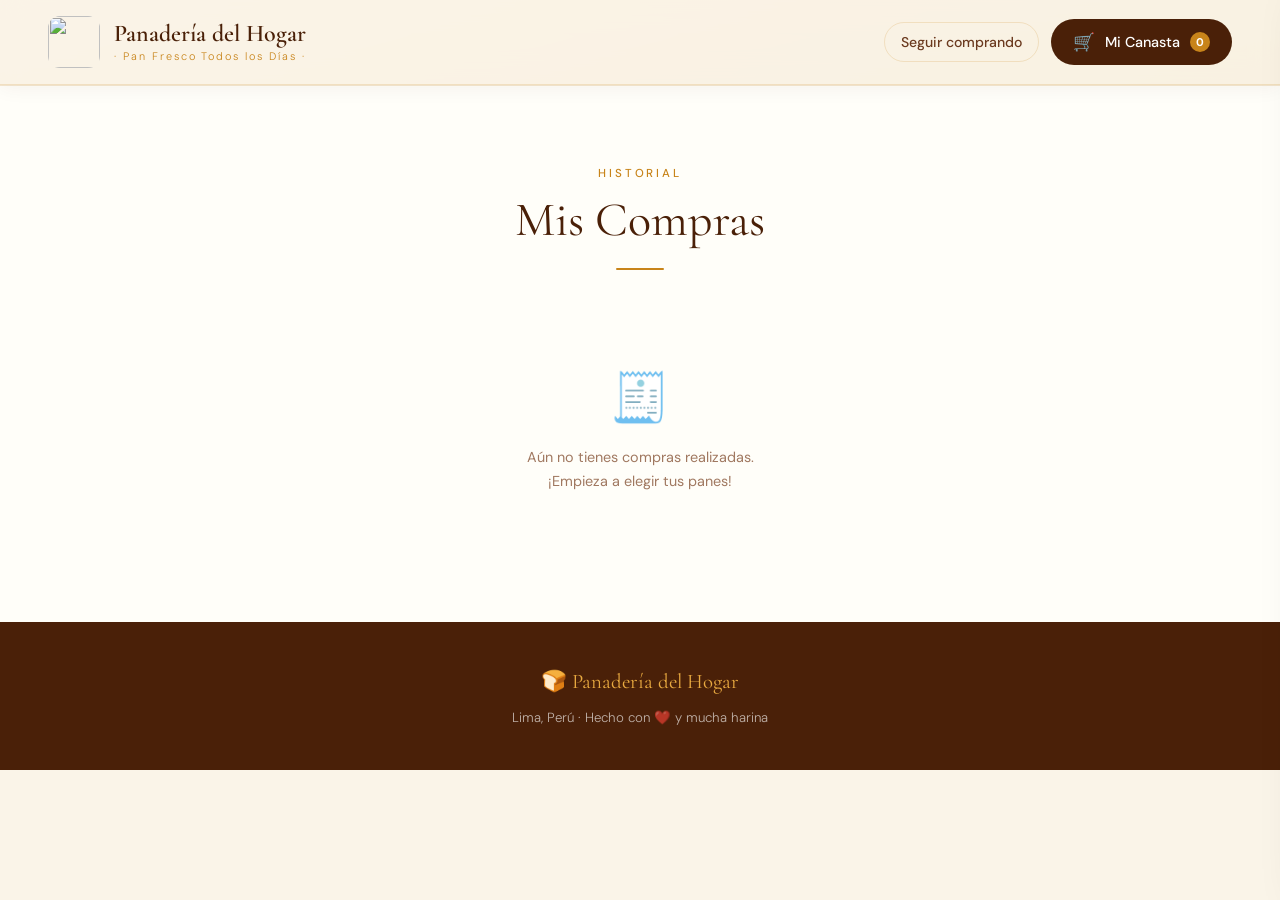
==== historial.html @ a6e8e9cf "Navbar sticky con logo, historial en página aparte y persistencia localStorage Co-authored-by: Curso" ====
<!DOCTYPE html>
<html lang="es">

<head>
  <meta charset="UTF-8" />
  <meta name="viewport" content="width=device-width, initial-scale=1.0" />
  <title>Mis compras — Panadería del Hogar</title>
  <link rel="preconnect" href="https://fonts.googleapis.com" />
  <link
    href="https://fonts.googleapis.com/css2?family=Cormorant+Garamond:ital,wght@0,300;0,400;0,600;1,300;1,400&family=DM+Sans:wght@300;400;500&display=swap"
    rel="stylesheet" />
  <link rel="stylesheet" href="estilo.css" />
</head>

<body class="page-historial">

  <header class="historial-header">
    <nav class="navbar">
      <a href="index.html" class="brand brand-link">
        <img src="img/logo.svg" alt="" class="brand-logo" width="52" height="52" />
        <div class="brand-text">
          <span class="brand-name">Panadería del Hogar</span>
          <span class="brand-sub">· Pan Fresco Todos los Días ·</span>
        </div>
      </a>
      <div class="nav-actions">
        <a href="index.html#productos" class="nav-link-historial nav-link-historial--muted">Seguir comprando</a>
        <button class="cart-trigger" id="cartTrigger" aria-label="Abrir carrito">
          <span class="cart-icon">🛒</span>
          <span class="cart-label">Mi Canasta</span>
          <span class="cart-badge" id="cartBadge">0</span>
        </button>
      </div>
    </nav>
  </header>

  <main class="historial-main">
    <section class="compras-section" id="comprasSection">
      <div class="section-header">
        <span class="section-eyebrow">Historial</span>
        <h2 class="section-title">Mis Compras</h2>
        <div class="section-rule"></div>
      </div>
      <div class="compras-empty" id="comprasEmpty">
        <span class="compras-empty-icon">🧾</span>
        <p>Aún no tienes compras realizadas.<br />¡Empieza a elegir tus panes!</p>
      </div>
      <div class="compras-list" id="comprasList"></div>
    </section>
  </main>

  <footer class="site-footer">
    <span class="footer-logo">🍞 Panadería del Hogar</span>
    <p>Lima, Perú · Hecho con ❤️ y mucha harina</p>
  </footer>

  <div class="cart-overlay" id="cartOverlay"></div>
  <aside class="cart-sidebar" id="cartSidebar">
    <div class="cart-header">
      <h3 class="cart-title">🛒 Tu Canasta</h3>
      <button class="cart-close" id="cartClose">✕</button>
    </div>

    <div class="cart-body" id="cartBody">
      <div class="cart-empty-state">
        <span>🧺</span>
        <p>Tu canasta está vacía.<br />¡Agrega panes fresquitos!</p>
      </div>
    </div>

    <div class="cart-footer" id="cartFooter" style="display:none">
      <div class="cart-subtotal">
        <span>Subtotal</span>
        <span id="cartSubtotal">S/ 0.00</span>
      </div>
      <div class="cart-total-row">
        <span>Total</span>
        <span id="cartTotal">S/ 0.00</span>
      </div>
      <button class="pay-btn" id="payBtn">
        <span class="pay-icon">💳</span> Pagar ahora
      </button>
    </div>
  </aside>

  <div class="pay-modal" id="payModal">
    <div class="pay-modal-box">
      <div class="check-ring" id="checkRing">
        <svg class="check-svg" viewBox="0 0 60 60" fill="none" xmlns="http://www.w3.org/2000/svg">
          <circle class="check-circle" cx="30" cy="30" r="27" stroke="#27ae60" stroke-width="3" />
          <polyline class="check-mark" points="17,31 26,40 44,22" stroke="#27ae60" stroke-width="3.5"
            stroke-linecap="round" stroke-linejoin="round" />
        </svg>
      </div>
      <h2 class="pay-modal-title" id="payModalTitle">¡Pago realizado!</h2>
      <p class="pay-modal-msg" id="payModalMsg">Tu pedido fue registrado con éxito.<br />¡Gracias por elegirnos! 🍞</p>
      <button class="pay-modal-close" id="payModalClose">Ver historial</button>
    </div>
  </div>

  <div class="toast" id="toast"></div>

  <script src="funciones.js"></script>
</body>

</html>
---- estilo.css ----
/* ═══════════════════════════════════════════════
   PANADERÍA DEL HOGAR — estilo.css
   Aesthetic: Warm artisan luxury · Cream & Gold
═══════════════════════════════════════════════ */

/* ── TOKENS ── */
:root {
  --cream:       #FAF4E8;
  --cream-dark:  #F0E6CC;
  --ivory:       #FFFEF9;
  --gold:        #C8841A;
  --gold-light:  #E8A940;
  --gold-dark:   #8B5A0A;
  --brown:       #4A2008;
  --brown-mid:   #7A3A18;
  --brown-light: #C4855A;
  --text:        #2A1608;
  --text-mid:    #6B3A1F;
  --text-muted:  #A07860;
  --border:      rgba(200,132,26,0.18);
  --shadow:      0 4px 24px rgba(74,32,8,0.10);
  --shadow-lg:   0 12px 48px rgba(74,32,8,0.15);
  --radius:      16px;
  --radius-sm:   10px;
  --green:       #27ae60;
}

/* ── RESET & BASE ── */
*, *::before, *::after { margin: 0; padding: 0; box-sizing: border-box; }

html { scroll-behavior: smooth; }

body {
  font-family: 'DM Sans', sans-serif;
  background: var(--cream);
  color: var(--text);
  min-height: 100vh;
  overflow-x: hidden;
}

/* ══════════════════════════════════════════
   HERO
══════════════════════════════════════════ */
.hero {
  position: relative;
  min-height: calc(100vh - 5.75rem);
  display: flex;
  flex-direction: column;
  overflow: hidden;
}

.navbar--sitio {
  background: rgba(250, 244, 232, 0.96);
}

.hero-bg {
  position: absolute;
  inset: 0;
  background:
    radial-gradient(ellipse 80% 60% at 70% 40%, rgba(232,169,64,0.22) 0%, transparent 65%),
    radial-gradient(ellipse 50% 80% at 20% 70%, rgba(200,132,26,0.12) 0%, transparent 60%),
    linear-gradient(165deg, #FAF4E8 0%, #F5E6C4 55%, #EDD9A3 100%);
  z-index: 0;
}

.hero-grain {
  position: absolute;
  inset: 0;
  background-image: url("data:image/svg+xml,%3Csvg viewBox='0 0 256 256' xmlns='http://www.w3.org/2000/svg'%3E%3Cfilter id='noise'%3E%3CfeTurbulence type='fractalNoise' baseFrequency='0.9' numOctaves='4' stitchTiles='stitch'/%3E%3C/filter%3E%3Crect width='100%25' height='100%25' filter='url(%23noise)' opacity='0.04'/%3E%3C/svg%3E");
  background-size: 200px;
  z-index: 1;
  pointer-events: none;
}

/* ── NAVBAR ── */
.navbar {
  position: sticky;
  top: 0;
  z-index: 100;
  display: flex;
  align-items: center;
  justify-content: space-between;
  gap: 1rem;
  padding: 1rem 3rem;
  background: rgba(250, 244, 232, 0.92);
  backdrop-filter: blur(14px);
  -webkit-backdrop-filter: blur(14px);
  border-bottom: 1px solid var(--border);
  box-shadow: 0 2px 20px rgba(74, 32, 8, 0.06);
}

.brand {
  display: flex;
  align-items: center;
  gap: 14px;
}

.brand-link {
  text-decoration: none;
  color: inherit;
  min-width: 0;
}

.brand-logo {
  width: 52px;
  height: 52px;
  object-fit: contain;
  flex-shrink: 0;
  border-radius: 12px;
}

.nav-actions {
  display: flex;
  align-items: center;
  gap: 12px;
  flex-shrink: 0;
}

.nav-link-historial {
  font-family: 'DM Sans', sans-serif;
  font-size: 0.88rem;
  font-weight: 500;
  color: var(--brown-mid);
  text-decoration: none;
  padding: 10px 16px;
  border-radius: 30px;
  border: 1px solid var(--border);
  transition: border-color 0.2s, color 0.2s, background 0.2s;
}

.nav-link-historial:hover {
  border-color: var(--gold);
  color: var(--gold-dark);
  background: rgba(232, 169, 64, 0.08);
}

.nav-link-historial--muted {
  color: var(--text-mid);
}

.page-historial .historial-header {
  background: linear-gradient(165deg, #FAF4E8 0%, #F5E6C4 50%, #EDD9A3 100%);
}

.page-historial .historial-main {
  background: var(--ivory);
  min-height: 50vh;
}

.brand-text {
  display: flex;
  flex-direction: column;
}

.brand-name {
  font-family: 'Cormorant Garamond', serif;
  font-size: 1.5rem;
  font-weight: 600;
  color: var(--brown);
  line-height: 1.1;
}

.brand-sub {
  font-size: 0.68rem;
  letter-spacing: 0.18em;
  color: var(--gold);
  font-weight: 300;
  margin-top: 2px;
}

/* ── CART TRIGGER ── */
.cart-trigger {
  display: flex;
  align-items: center;
  gap: 10px;
  background: var(--brown);
  color: #fff;
  border: none;
  padding: 12px 22px;
  border-radius: 40px;
  cursor: pointer;
  font-family: 'DM Sans', sans-serif;
  font-size: 0.9rem;
  font-weight: 500;
  transition: background 0.2s, transform 0.15s;
  position: relative;
}

.cart-trigger:hover { background: var(--gold-dark); transform: translateY(-1px); }
.cart-icon { font-size: 1.1rem; }

.cart-badge {
  background: var(--gold);
  color: #fff;
  border-radius: 50%;
  width: 20px;
  height: 20px;
  font-size: 0.7rem;
  font-weight: 700;
  display: flex;
  align-items: center;
  justify-content: center;
  transition: transform 0.2s;
}

.cart-badge.pop { transform: scale(1.4); }

/* ── HERO CONTENT ── */
.hero-content {
  position: relative;
  z-index: 5;
  flex: 1;
  display: flex;
  flex-direction: column;
  justify-content: center;
  padding: 0 3rem 4rem;
  max-width: 680px;
}

.hero-eyebrow {
  font-size: 0.75rem;
  letter-spacing: 0.28em;
  text-transform: uppercase;
  color: var(--gold);
  font-weight: 500;
  margin-bottom: 1.2rem;
}

.hero-title {
  font-family: 'Cormorant Garamond', serif;
  font-size: clamp(3.5rem, 8vw, 7rem);
  line-height: 0.95;
  color: var(--brown);
  font-weight: 300;
  margin-bottom: 1.5rem;
}

.hero-title em {
  font-style: italic;
  color: var(--gold-dark);
}

.hero-desc {
  font-size: 1rem;
  color: var(--text-mid);
  line-height: 1.75;
  max-width: 420px;
  font-weight: 300;
  margin-bottom: 2.5rem;
}

.hero-cta {
  display: inline-block;
  background: var(--gold);
  color: #fff;
  padding: 14px 36px;
  border-radius: 40px;
  text-decoration: none;
  font-size: 0.9rem;
  font-weight: 500;
  letter-spacing: 0.05em;
  transition: background 0.2s, transform 0.15s, box-shadow 0.2s;
  align-self: flex-start;
  box-shadow: 0 4px 20px rgba(200,132,26,0.3);
}

.hero-cta:hover {
  background: var(--gold-dark);
  transform: translateY(-2px);
  box-shadow: 0 8px 28px rgba(200,132,26,0.4);
}

.hero-scroll {
  position: absolute;
  bottom: 2rem;
  left: 50%;
  transform: translateX(-50%);
  z-index: 5;
  font-size: 1.3rem;
  color: var(--gold);
  animation: bounce 2s infinite;
}

@keyframes bounce {
  0%, 100% { transform: translateX(-50%) translateY(0); }
  50% { transform: translateX(-50%) translateY(8px); }
}

/* ══════════════════════════════════════════
   FEATURES STRIP
══════════════════════════════════════════ */
.features {
  display: flex;
  justify-content: center;
  gap: 0;
  background: var(--brown);
  padding: 2rem 3rem;
}

.feature-item {
  display: flex;
  align-items: center;
  gap: 14px;
  padding: 0 2.5rem;
  border-right: 1px solid rgba(255,255,255,0.12);
  color: rgba(255,255,255,0.82);
  font-size: 0.82rem;
  line-height: 1.5;
  font-weight: 300;
}

.feature-item:last-child { border-right: none; }
.feature-ico { font-size: 1.6rem; flex-shrink: 0; }

/* ══════════════════════════════════════════
   SECTION COMMONS
══════════════════════════════════════════ */
.productos-section,
.compras-section {
  max-width: 1200px;
  margin: 0 auto;
  padding: 5rem 2.5rem;
}

.section-header {
  text-align: center;
  margin-bottom: 3rem;
}

.section-eyebrow {
  font-size: 0.72rem;
  letter-spacing: 0.25em;
  text-transform: uppercase;
  color: var(--gold);
  font-weight: 500;
  display: block;
  margin-bottom: 0.6rem;
}

.section-title {
  font-family: 'Cormorant Garamond', serif;
  font-size: clamp(2rem, 4vw, 3rem);
  color: var(--brown);
  font-weight: 400;
}

.section-rule {
  width: 48px;
  height: 2px;
  background: var(--gold);
  margin: 1.2rem auto 0;
  border-radius: 2px;
}

/* ══════════════════════════════════════════
   FILTROS
══════════════════════════════════════════ */
.filtros {
  display: flex;
  flex-wrap: wrap;
  gap: 8px;
  justify-content: center;
  margin-bottom: 2.5rem;
}

.filtro {
  background: none;
  border: 1px solid var(--border);
  padding: 8px 20px;
  border-radius: 30px;
  cursor: pointer;
  font-family: 'DM Sans', sans-serif;
  font-size: 0.82rem;
  color: var(--text-mid);
  transition: all 0.2s;
  font-weight: 400;
}

.filtro:hover { border-color: var(--gold); color: var(--gold); }

.filtro.active {
  background: var(--gold);
  border-color: var(--gold);
  color: #fff;
  font-weight: 500;
}

/* ══════════════════════════════════════════
   PRODUCT GRID & CARDS
══════════════════════════════════════════ */
.products-grid {
  display: grid;
  grid-template-columns: repeat(auto-fill, minmax(250px, 1fr));
  gap: 1.4rem;
}

.product-card {
  background: var(--ivory);
  border: 1px solid var(--border);
  border-radius: var(--radius);
  overflow: hidden;
  display: flex;
  flex-direction: column;
  transition: transform 0.25s, box-shadow 0.25s;
  animation: fadeUp 0.4s ease both;
}

@keyframes fadeUp {
  from { opacity: 0; transform: translateY(20px); }
  to   { opacity: 1; transform: translateY(0); }
}

.product-card:hover {
  transform: translateY(-5px);
  box-shadow: var(--shadow-lg);
}

.product-thumb {
  height: 160px;
  display: flex;
  align-items: center;
  justify-content: center;
  font-size: 4.5rem;
  background: linear-gradient(135deg, var(--cream-dark) 0%, #EDD9A3 100%);
  position: relative;
  overflow: hidden;
}

.product-thumb::after {
  content: '';
  position: absolute;
  inset: 0;
  background: radial-gradient(circle at 60% 40%, rgba(255,255,255,0.3), transparent 70%);
}

.product-body {
  padding: 1.1rem 1.2rem 1.3rem;
  display: flex;
  flex-direction: column;
  flex: 1;
}

.product-cat {
  font-size: 0.65rem;
  letter-spacing: 0.18em;
  text-transform: uppercase;
  color: var(--gold);
  font-weight: 500;
  margin-bottom: 4px;
}

.product-name {
  font-family: 'Cormorant Garamond', serif;
  font-size: 1.2rem;
  color: var(--brown);
  font-weight: 600;
  margin-bottom: 0.3rem;
}

.product-desc {
  font-size: 0.78rem;
  color: var(--text-muted);
  line-height: 1.55;
  flex: 1;
  margin-bottom: 1rem;
  font-weight: 300;
}

.product-row {
  display: flex;
  align-items: center;
  justify-content: space-between;
}

.product-price {
  font-family: 'Cormorant Garamond', serif;
  font-size: 1.4rem;
  color: var(--gold-dark);
  font-weight: 600;
}

/* ── QTY CONTROL inline on card ── */
.qty-inline {
  display: flex;
  align-items: center;
  gap: 8px;
}

.qty-btn {
  width: 28px;
  height: 28px;
  border-radius: 50%;
  border: 1px solid var(--border);
  background: var(--cream);
  cursor: pointer;
  font-size: 1rem;
  color: var(--brown);
  display: flex;
  align-items: center;
  justify-content: center;
  transition: background 0.15s, border-color 0.15s;
  line-height: 1;
}

.qty-btn:hover { background: var(--gold); border-color: var(--gold); color: #fff; }

.qty-num {
  font-weight: 700;
  font-size: 0.9rem;
  min-width: 20px;
  text-align: center;
  color: var(--text);
}

.add-to-cart-btn {
  background: var(--gold);
  color: #fff;
  border: none;
  padding: 9px 18px;
  border-radius: 30px;
  cursor: pointer;
  font-family: 'DM Sans', sans-serif;
  font-size: 0.82rem;
  font-weight: 500;
  transition: background 0.18s, transform 0.12s;
}

.add-to-cart-btn:hover { background: var(--brown); }
.add-to-cart-btn:active { transform: scale(0.95); }

/* ══════════════════════════════════════════
   CARRITO SIDEBAR
══════════════════════════════════════════ */
.cart-overlay {
  display: none;
  position: fixed;
  inset: 0;
  background: rgba(42,22,8,0.45);
  z-index: 300;
  backdrop-filter: blur(3px);
}

.cart-overlay.open { display: block; }

.cart-sidebar {
  position: fixed;
  top: 0;
  right: -460px;
  width: 420px;
  max-width: 100vw;
  height: 100%;
  background: var(--ivory);
  z-index: 301;
  display: flex;
  flex-direction: column;
  transition: right 0.32s cubic-bezier(0.4,0,0.2,1);
  box-shadow: -8px 0 48px rgba(42,22,8,0.18);
}

.cart-sidebar.open { right: 0; }

.cart-header {
  display: flex;
  align-items: center;
  justify-content: space-between;
  padding: 1.4rem 1.6rem;
  border-bottom: 1px solid var(--border);
}

.cart-title {
  font-family: 'Cormorant Garamond', serif;
  font-size: 1.5rem;
  color: var(--brown);
  font-weight: 400;
}

.cart-close {
  background: none;
  border: none;
  font-size: 1.3rem;
  cursor: pointer;
  color: var(--text-muted);
  padding: 6px 10px;
  border-radius: 8px;
  transition: background 0.15s;
}

.cart-close:hover { background: var(--cream); color: var(--brown); }

.cart-body {
  flex: 1;
  overflow-y: auto;
  padding: 1rem 1.6rem;
}

/* Scrollbar */
.cart-body::-webkit-scrollbar { width: 4px; }
.cart-body::-webkit-scrollbar-track { background: transparent; }
.cart-body::-webkit-scrollbar-thumb { background: var(--border); border-radius: 4px; }

.cart-empty-state {
  display: flex;
  flex-direction: column;
  align-items: center;
  justify-content: center;
  height: 100%;
  min-height: 200px;
  gap: 1rem;
  text-align: center;
  color: var(--text-muted);
  font-size: 0.9rem;
  line-height: 1.6;
}

.cart-empty-state span { font-size: 3rem; }

/* ── CART ITEM ── */
.cart-item {
  display: flex;
  align-items: center;
  gap: 12px;
  padding: 1rem 0;
  border-bottom: 1px solid var(--border);
  animation: slideIn 0.2s ease;
}

@keyframes slideIn {
  from { opacity: 0; transform: translateX(10px); }
  to   { opacity: 1; transform: translateX(0); }
}

.cart-item-emoji { font-size: 2rem; width: 44px; text-align: center; flex-shrink: 0; }

.cart-item-info { flex: 1; min-width: 0; }

.cart-item-name {
  font-family: 'Cormorant Garamond', serif;
  font-size: 1rem;
  color: var(--brown);
  white-space: nowrap;
  overflow: hidden;
  text-overflow: ellipsis;
  font-weight: 600;
}

.cart-item-price { font-size: 0.8rem; color: var(--text-muted); margin-top: 2px; }

.cart-item-controls {
  display: flex;
  align-items: center;
  gap: 7px;
  flex-shrink: 0;
}

.cart-qty-btn {
  width: 24px;
  height: 24px;
  border-radius: 50%;
  border: 1px solid var(--border);
  background: var(--cream);
  cursor: pointer;
  font-size: 1rem;
  color: var(--brown);
  display: flex;
  align-items: center;
  justify-content: center;
  transition: background 0.15s;
  line-height: 1;
}

.cart-qty-btn:hover { background: var(--gold-light); border-color: var(--gold-light); color: #fff; }

.cart-qty-num {
  font-weight: 700;
  font-size: 0.85rem;
  min-width: 18px;
  text-align: center;
}

.cart-item-total {
  font-family: 'Cormorant Garamond', serif;
  font-size: 1rem;
  color: var(--gold-dark);
  font-weight: 600;
  min-width: 52px;
  text-align: right;
}

/* ── CART FOOTER ── */
.cart-footer {
  padding: 1.4rem 1.6rem;
  border-top: 1px solid var(--border);
  background: var(--ivory);
}

.cart-subtotal {
  display: flex;
  justify-content: space-between;
  font-size: 0.83rem;
  color: var(--text-muted);
  margin-bottom: 6px;
}

.cart-total-row {
  display: flex;
  justify-content: space-between;
  font-family: 'Cormorant Garamond', serif;
  font-size: 1.35rem;
  color: var(--brown);
  font-weight: 600;
  margin-bottom: 1.2rem;
}

/* ── PAY BUTTON ── */
.pay-btn {
  width: 100%;
  background: var(--brown);
  color: #fff;
  border: none;
  padding: 16px;
  border-radius: 40px;
  cursor: pointer;
  font-family: 'DM Sans', sans-serif;
  font-size: 1rem;
  font-weight: 500;
  letter-spacing: 0.04em;
  display: flex;
  align-items: center;
  justify-content: center;
  gap: 10px;
  transition: background 0.2s, transform 0.15s, box-shadow 0.2s;
  box-shadow: 0 4px 20px rgba(74,32,8,0.25);
}

.pay-btn:hover {
  background: var(--gold-dark);
  transform: translateY(-1px);
  box-shadow: 0 8px 28px rgba(74,32,8,0.3);
}

.pay-btn:active { transform: scale(0.97); }
.pay-icon { font-size: 1.1rem; }

/* ══════════════════════════════════════════
   MODAL DE PAGO
══════════════════════════════════════════ */
.pay-modal {
  display: none;
  position: fixed;
  inset: 0;
  background: rgba(42,22,8,0.55);
  z-index: 500;
  align-items: center;
  justify-content: center;
  backdrop-filter: blur(6px);
}

.pay-modal.open { display: flex; }

.pay-modal-box {
  background: var(--ivory);
  border-radius: 24px;
  padding: 3rem 2.5rem;
  width: 380px;
  max-width: 92vw;
  text-align: center;
  animation: modalPop 0.35s cubic-bezier(0.34,1.56,0.64,1);
  box-shadow: 0 24px 80px rgba(42,22,8,0.28);
}

@keyframes modalPop {
  from { opacity: 0; transform: scale(0.75); }
  to   { opacity: 1; transform: scale(1); }
}

/* ── CHECK ANIMATION ── */
.check-ring {
  width: 88px;
  height: 88px;
  margin: 0 auto 1.5rem;
}

.check-svg { width: 100%; height: 100%; overflow: visible; }

.check-circle {
  stroke-dasharray: 170;
  stroke-dashoffset: 170;
  animation: drawCircle 0.5s ease 0.1s forwards;
  transform-origin: center;
}

.check-mark {
  stroke-dasharray: 50;
  stroke-dashoffset: 50;
  animation: drawCheck 0.4s ease 0.55s forwards;
}

@keyframes drawCircle {
  to { stroke-dashoffset: 0; }
}

@keyframes drawCheck {
  to { stroke-dashoffset: 0; }
}

.pay-modal-title {
  font-family: 'Cormorant Garamond', serif;
  font-size: 2rem;
  color: var(--brown);
  font-weight: 400;
  margin-bottom: 0.7rem;
  animation: fadeInUp 0.4s ease 0.8s both;
}

.pay-modal-msg {
  font-size: 0.9rem;
  color: var(--text-muted);
  line-height: 1.7;
  margin-bottom: 2rem;
  animation: fadeInUp 0.4s ease 0.95s both;
}

@keyframes fadeInUp {
  from { opacity: 0; transform: translateY(12px); }
  to   { opacity: 1; transform: translateY(0); }
}

.pay-modal-close {
  background: var(--gold);
  color: #fff;
  border: none;
  padding: 12px 32px;
  border-radius: 30px;
  cursor: pointer;
  font-family: 'DM Sans', sans-serif;
  font-size: 0.9rem;
  font-weight: 500;
  transition: background 0.2s;
  animation: fadeInUp 0.4s ease 1.1s both;
}

.pay-modal-close:hover { background: var(--gold-dark); }

/* ══════════════════════════════════════════
   COMPRAS HISTORIAL
══════════════════════════════════════════ */
.compras-section {
  border-top: 1px solid var(--border);
  background: var(--ivory);
  max-width: 100%;
  padding: 5rem 0;
}

.compras-section > * {
  max-width: 1200px;
  margin-left: auto;
  margin-right: auto;
  padding-left: 2.5rem;
  padding-right: 2.5rem;
}

.compras-section .section-header { padding-left: 0; padding-right: 0; }

.compras-empty {
  text-align: center;
  padding: 3rem 1rem;
  color: var(--text-muted);
}

.compras-empty-icon { font-size: 3rem; display: block; margin-bottom: 1rem; }
.compras-empty p { font-size: 0.9rem; line-height: 1.7; }

.compras-list {
  display: flex;
  flex-direction: column;
  gap: 1.2rem;
}

.compra-card {
  background: var(--cream);
  border: 1px solid var(--border);
  border-radius: var(--radius);
  padding: 1.3rem 1.6rem;
  display: flex;
  align-items: flex-start;
  justify-content: space-between;
  gap: 1rem;
  animation: fadeUp 0.35s ease both;
}

.compra-left { flex: 1; min-width: 0; }

.compra-fecha {
  font-size: 0.7rem;
  letter-spacing: 0.12em;
  text-transform: uppercase;
  color: var(--text-muted);
  margin-bottom: 6px;
}

.compra-items {
  font-size: 0.88rem;
  color: var(--text-mid);
  line-height: 1.6;
}

.compra-total {
  text-align: right;
  flex-shrink: 0;
}

.compra-total-label {
  font-size: 0.7rem;
  text-transform: uppercase;
  letter-spacing: 0.1em;
  color: var(--text-muted);
  display: block;
}

.compra-total-val {
  font-family: 'Cormorant Garamond', serif;
  font-size: 1.5rem;
  color: var(--gold-dark);
  font-weight: 600;
  display: block;
}

.compra-badge {
  display: inline-block;
  margin-top: 8px;
  background: #D4EDDA;
  color: #155724;
  font-size: 0.68rem;
  font-weight: 700;
  letter-spacing: 0.08em;
  text-transform: uppercase;
  padding: 3px 10px;
  border-radius: 20px;
}

/* ══════════════════════════════════════════
   TOAST
══════════════════════════════════════════ */
.toast {
  position: fixed;
  bottom: 2rem;
  left: 50%;
  transform: translateX(-50%) translateY(80px);
  background: var(--brown);
  color: #fff;
  padding: 12px 24px;
  border-radius: 30px;
  font-size: 0.88rem;
  z-index: 600;
  transition: transform 0.28s cubic-bezier(0.4,0,0.2,1);
  white-space: nowrap;
  pointer-events: none;
}

.toast.show { transform: translateX(-50%) translateY(0); }

/* ══════════════════════════════════════════
   FOOTER
══════════════════════════════════════════ */
.site-footer {
  background: var(--brown);
  color: rgba(255,255,255,0.65);
  text-align: center;
  padding: 2.5rem 2rem;
  font-size: 0.83rem;
  line-height: 1.9;
  font-weight: 300;
}

.footer-logo {
  display: block;
  font-family: 'Cormorant Garamond', serif;
  font-size: 1.3rem;
  color: var(--gold-light);
  font-weight: 400;
  margin-bottom: 4px;
}

/* ══════════════════════════════════════════
   RESPONSIVE
══════════════════════════════════════════ */
@media (max-width: 768px) {
  .navbar { padding: 0.85rem 1.25rem; }
  .nav-link-historial {
    font-size: 0.78rem;
    padding: 8px 12px;
  }
  .cart-label { display: none; }
  .hero-content { padding: 0 1.5rem 4rem; }
  .features { flex-wrap: wrap; padding: 1.5rem; gap: 0.5rem; }
  .feature-item { border-right: none; border-bottom: 1px solid rgba(255,255,255,0.1); padding: 0.8rem 1rem; width: 50%; }
  .feature-item:nth-child(odd) { border-right: 1px solid rgba(255,255,255,0.1); }
  .productos-section, .compras-section { padding: 3rem 1.2rem; }
  .cart-sidebar { width: 100%; right: -100vw; }
}

@media (max-width: 480px) {
  .brand-name { font-size: 1.1rem; }
  .hero-title { font-size: 3.2rem; }
  .products-grid { grid-template-columns: 1fr; }
  .feature-item { width: 100%; border-right: none; }
}
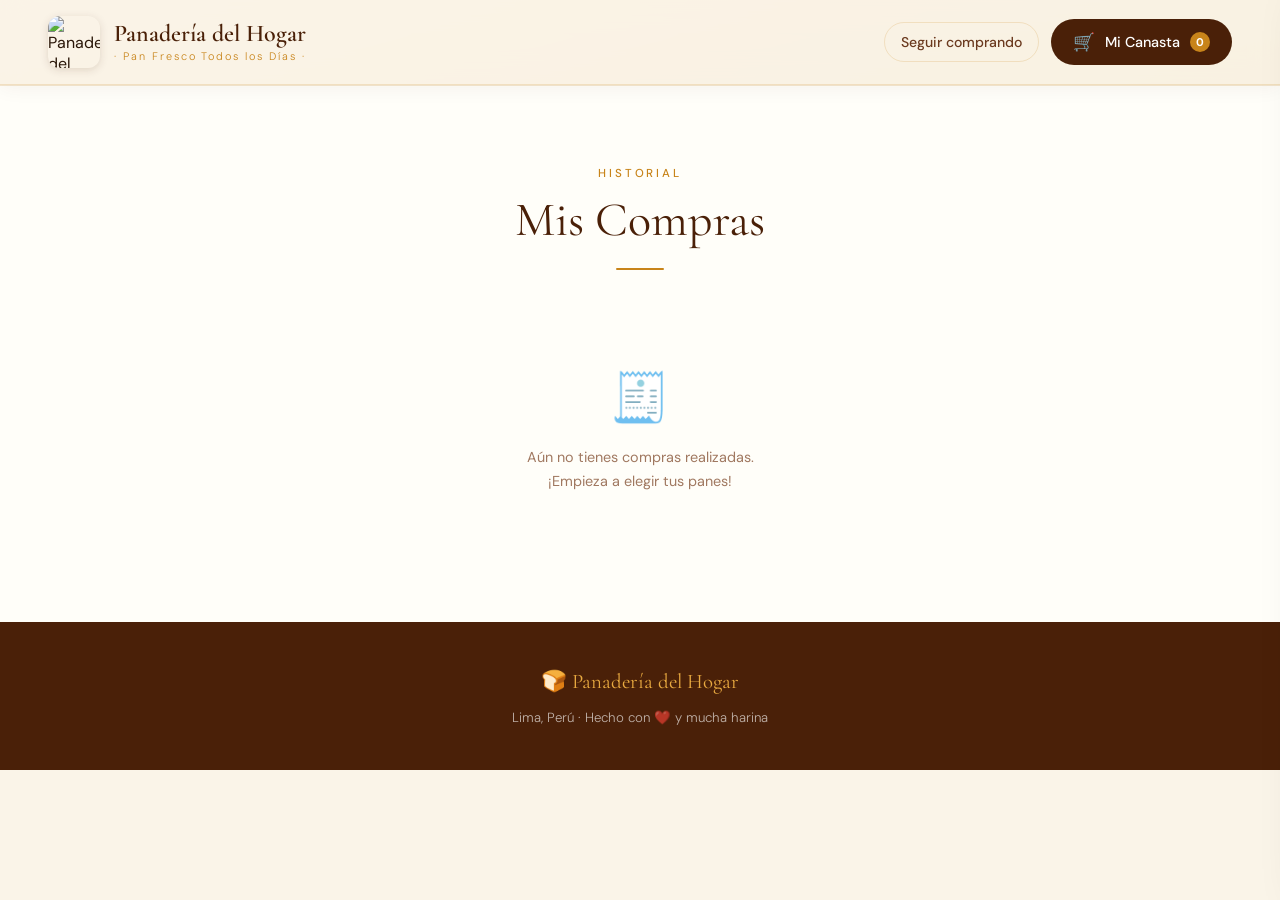
==== commit 80e8faf2: "mejoras en el logo" ====
--- a/historial.html
+++ b/historial.html
@@ -17,7 +17,7 @@
   <header class="historial-header">
     <nav class="navbar">
       <a href="index.html" class="brand brand-link">
-        <img src="img/logo.svg" alt="" class="brand-logo" width="52" height="52" />
+        <img src="./img/logo.svg" alt="Panadería del Hogar" class="brand-logo" width="52" height="52" decoding="async" />
         <div class="brand-text">
           <span class="brand-name">Panadería del Hogar</span>
           <span class="brand-sub">· Pan Fresco Todos los Días ·</span>
--- a/estilo.css
+++ b/estilo.css
@@ -107,6 +107,9 @@
   object-fit: contain;
   flex-shrink: 0;
   border-radius: 12px;
+  display: block;
+  /* Ayuda si el fondo del PNG/SVG es muy parecido al de la barra */
+  box-shadow: 0 2px 8px rgba(74, 32, 8, 0.15);
 }
 
 .nav-actions {
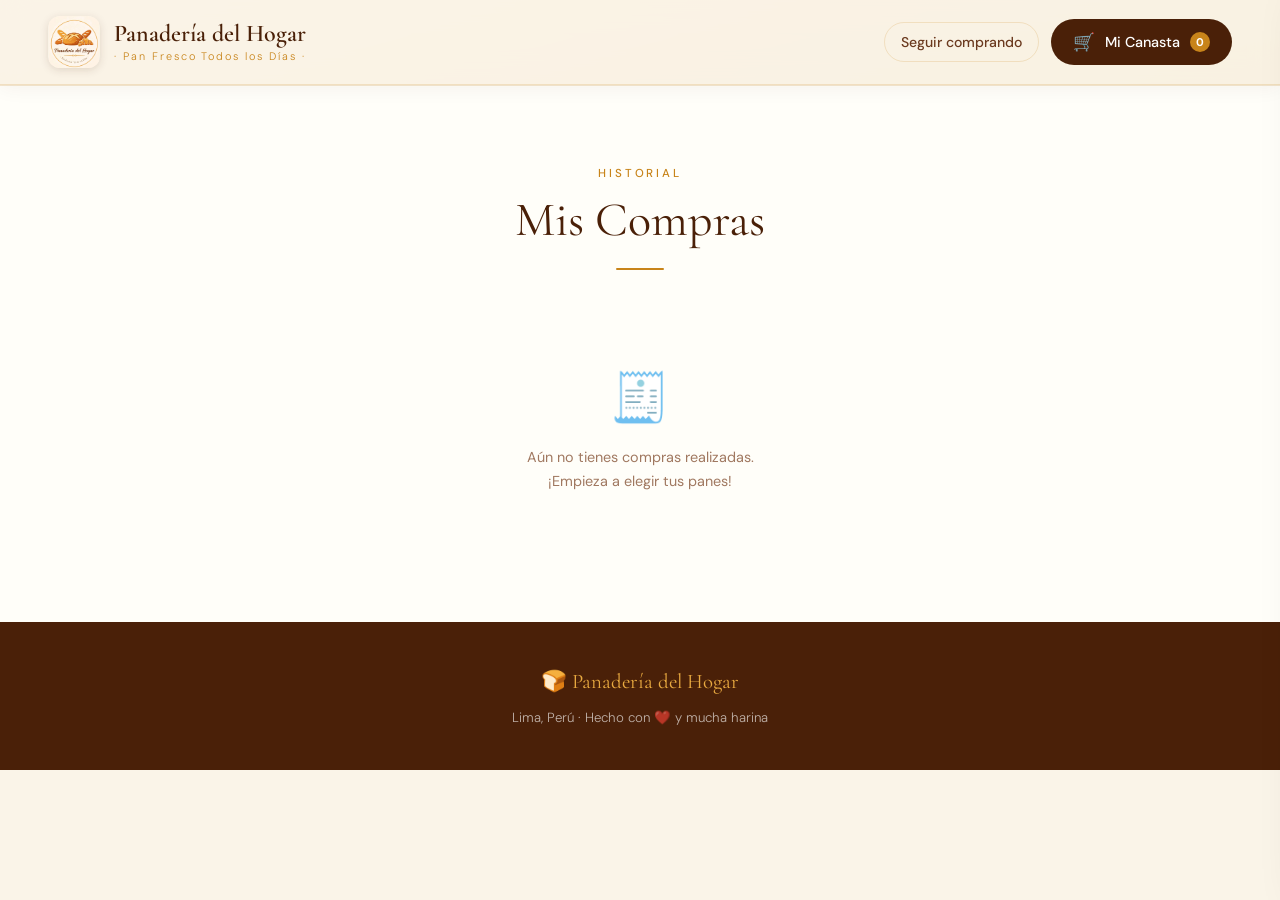
==== commit cf49797d: "Logo logoPan.png en repo, hero compacto y menos scroll hasta productos Co-authored-by: Cursor <curso" ====
--- a/historial.html
+++ b/historial.html
@@ -17,7 +17,7 @@
   <header class="historial-header">
     <nav class="navbar">
       <a href="index.html" class="brand brand-link">
-        <img src="./img/logo.svg" alt="Panadería del Hogar" class="brand-logo" width="52" height="52" decoding="async" />
+        <img src="img/logoPan.png" alt="Panadería del Hogar" class="brand-logo" width="52" height="52" decoding="async" />
         <div class="brand-text">
           <span class="brand-name">Panadería del Hogar</span>
           <span class="brand-sub">· Pan Fresco Todos los Días ·</span>
--- a/estilo.css
+++ b/estilo.css
@@ -43,7 +43,7 @@
 ══════════════════════════════════════════ */
 .hero {
   position: relative;
-  min-height: calc(100vh - 5.75rem);
+  min-height: 0;
   display: flex;
   flex-direction: column;
   overflow: hidden;
@@ -212,11 +212,11 @@
 .hero-content {
   position: relative;
   z-index: 5;
-  flex: 1;
+  flex: none;
   display: flex;
   flex-direction: column;
-  justify-content: center;
-  padding: 0 3rem 4rem;
+  justify-content: flex-start;
+  padding: 1.75rem 3rem 2rem;
   max-width: 680px;
 }
 
@@ -226,16 +226,16 @@
   text-transform: uppercase;
   color: var(--gold);
   font-weight: 500;
-  margin-bottom: 1.2rem;
+  margin-bottom: 0.65rem;
 }
 
 .hero-title {
   font-family: 'Cormorant Garamond', serif;
-  font-size: clamp(3.5rem, 8vw, 7rem);
-  line-height: 0.95;
+  font-size: clamp(2.15rem, 5.5vw, 3.6rem);
+  line-height: 1.02;
   color: var(--brown);
   font-weight: 300;
-  margin-bottom: 1.5rem;
+  margin-bottom: 0.85rem;
 }
 
 .hero-title em {
@@ -244,12 +244,12 @@
 }
 
 .hero-desc {
-  font-size: 1rem;
+  font-size: 0.95rem;
   color: var(--text-mid);
-  line-height: 1.75;
+  line-height: 1.65;
   max-width: 420px;
   font-weight: 300;
-  margin-bottom: 2.5rem;
+  margin-bottom: 1.25rem;
 }
 
 .hero-cta {
@@ -273,22 +273,6 @@
   box-shadow: 0 8px 28px rgba(200,132,26,0.4);
 }
 
-.hero-scroll {
-  position: absolute;
-  bottom: 2rem;
-  left: 50%;
-  transform: translateX(-50%);
-  z-index: 5;
-  font-size: 1.3rem;
-  color: var(--gold);
-  animation: bounce 2s infinite;
-}
-
-@keyframes bounce {
-  0%, 100% { transform: translateX(-50%) translateY(0); }
-  50% { transform: translateX(-50%) translateY(8px); }
-}
-
 /* ══════════════════════════════════════════
    FEATURES STRIP
 ══════════════════════════════════════════ */
@@ -297,7 +281,7 @@
   justify-content: center;
   gap: 0;
   background: var(--brown);
-  padding: 2rem 3rem;
+  padding: 1rem 2rem;
 }
 
 .feature-item {
@@ -323,6 +307,12 @@
   max-width: 1200px;
   margin: 0 auto;
   padding: 5rem 2.5rem;
+}
+
+/* Hero compacto: productos más arriba en la primera pantalla */
+.productos-section {
+  padding-top: 2.5rem;
+  padding-bottom: 4rem;
 }
 
 .section-header {
@@ -994,17 +984,18 @@
     padding: 8px 12px;
   }
   .cart-label { display: none; }
-  .hero-content { padding: 0 1.5rem 4rem; }
-  .features { flex-wrap: wrap; padding: 1.5rem; gap: 0.5rem; }
+  .hero-content { padding: 1.25rem 1.5rem 1.5rem; }
+  .features { flex-wrap: wrap; padding: 1rem 1rem; gap: 0.5rem; }
   .feature-item { border-right: none; border-bottom: 1px solid rgba(255,255,255,0.1); padding: 0.8rem 1rem; width: 50%; }
   .feature-item:nth-child(odd) { border-right: 1px solid rgba(255,255,255,0.1); }
-  .productos-section, .compras-section { padding: 3rem 1.2rem; }
+  .productos-section { padding: 1.5rem 1.2rem 2.5rem; }
+  .compras-section { padding: 3rem 1.2rem; }
   .cart-sidebar { width: 100%; right: -100vw; }
 }
 
 @media (max-width: 480px) {
   .brand-name { font-size: 1.1rem; }
-  .hero-title { font-size: 3.2rem; }
+  .hero-title { font-size: 2.25rem; }
   .products-grid { grid-template-columns: 1fr; }
   .feature-item { width: 100%; border-right: none; }
 }
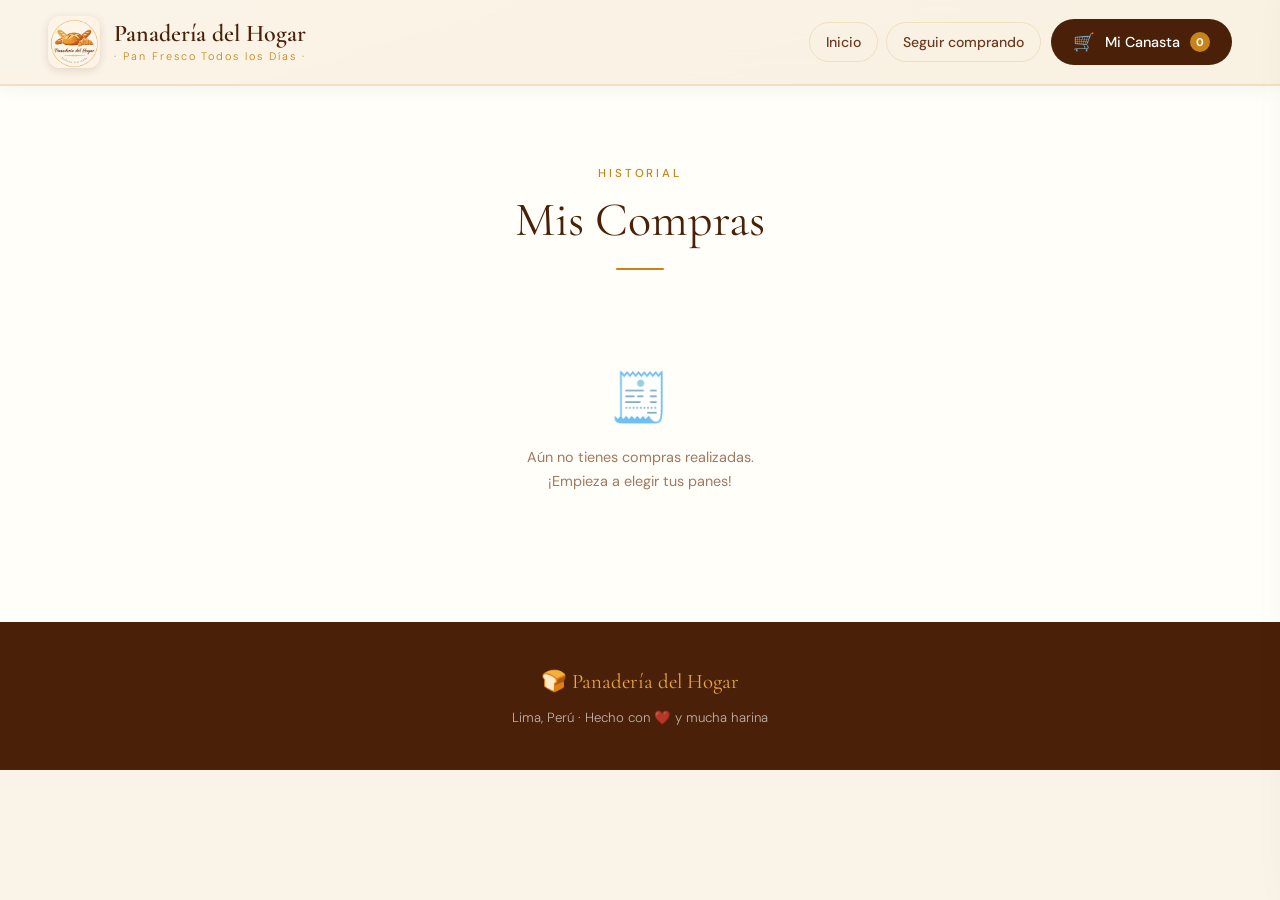
==== commit 50741d73: "mejoras con el responsive" ====
--- a/historial.html
+++ b/historial.html
@@ -15,7 +15,7 @@
 <body class="page-historial">
 
   <header class="historial-header">
-    <nav class="navbar">
+    <nav class="navbar" aria-label="Principal">
       <a href="index.html" class="brand brand-link">
         <img src="img/logoPan.png" alt="Panadería del Hogar" class="brand-logo" width="52" height="52" decoding="async" />
         <div class="brand-text">
@@ -23,15 +23,33 @@
           <span class="brand-sub">· Pan Fresco Todos los Días ·</span>
         </div>
       </a>
-      <div class="nav-actions">
-        <a href="index.html#productos" class="nav-link-historial nav-link-historial--muted">Seguir comprando</a>
-        <button class="cart-trigger" id="cartTrigger" aria-label="Abrir carrito">
+      <div class="navbar-end">
+        <div class="nav-desktop-links">
+          <a href="index.html" class="nav-link-historial nav-link-historial--muted">Inicio</a>
+          <a href="index.html#productos" class="nav-link-historial nav-link-historial--muted">Seguir comprando</a>
+        </div>
+        <button type="button" class="cart-trigger" id="cartTrigger" aria-label="Abrir carrito">
           <span class="cart-icon">🛒</span>
           <span class="cart-label">Mi Canasta</span>
           <span class="cart-badge" id="cartBadge">0</span>
         </button>
+        <button type="button" class="nav-burger" id="navBurger" aria-label="Abrir menú"
+          aria-expanded="false" aria-controls="navMobilePanel">
+          <span class="nav-burger-bar" aria-hidden="true"></span>
+          <span class="nav-burger-bar" aria-hidden="true"></span>
+          <span class="nav-burger-bar" aria-hidden="true"></span>
+        </button>
       </div>
     </nav>
+
+    <div class="nav-mobile-backdrop" id="navBackdrop" aria-hidden="true"></div>
+    <div class="nav-mobile-panel" id="navMobilePanel" role="dialog" aria-modal="true" aria-label="Menú de navegación" aria-hidden="true">
+      <div class="nav-mobile-inner">
+        <a href="index.html" class="nav-mobile-link">Inicio</a>
+        <a href="index.html#productos" class="nav-mobile-link">Seguir comprando</a>
+        <span class="nav-mobile-link nav-mobile-current" aria-current="page">Mis compras</span>
+      </div>
+    </div>
   </header>
 
   <main class="historial-main">
--- a/estilo.css
+++ b/estilo.css
@@ -112,11 +112,141 @@
   box-shadow: 0 2px 8px rgba(74, 32, 8, 0.15);
 }
 
-.nav-actions {
-  display: flex;
-  align-items: center;
-  gap: 12px;
+.navbar-end {
+  display: flex;
+  align-items: center;
+  gap: 10px;
   flex-shrink: 0;
+}
+
+.nav-desktop-links {
+  display: flex;
+  align-items: center;
+  gap: 8px;
+  flex-wrap: wrap;
+  justify-content: flex-end;
+}
+
+/* ── Menú hamburguesa (móvil) ── */
+.nav-burger {
+  display: none;
+  flex-direction: column;
+  justify-content: center;
+  gap: 5px;
+  width: 44px;
+  height: 44px;
+  padding: 0;
+  border: none;
+  border-radius: 12px;
+  background: rgba(200, 132, 26, 0.12);
+  cursor: pointer;
+  flex-shrink: 0;
+  transition: background 0.2s;
+}
+
+.nav-burger:hover {
+  background: rgba(200, 132, 26, 0.22);
+}
+
+.nav-burger-bar {
+  display: block;
+  width: 22px;
+  height: 2px;
+  margin: 0 auto;
+  background: var(--brown);
+  border-radius: 1px;
+  transition: transform 0.25s ease, opacity 0.2s ease;
+}
+
+body.nav-mobile-open .nav-burger-bar:nth-child(1) {
+  transform: translateY(7px) rotate(45deg);
+}
+
+body.nav-mobile-open .nav-burger-bar:nth-child(2) {
+  opacity: 0;
+  transform: scaleX(0);
+}
+
+body.nav-mobile-open .nav-burger-bar:nth-child(3) {
+  transform: translateY(-7px) rotate(-45deg);
+}
+
+.nav-mobile-backdrop {
+  position: fixed;
+  left: 0;
+  right: 0;
+  bottom: 0;
+  top: var(--navbar-h, 72px);
+  z-index: 90;
+  background: rgba(42, 22, 8, 0.45);
+  opacity: 0;
+  visibility: hidden;
+  pointer-events: none;
+  transition: opacity 0.25s ease, visibility 0.25s ease;
+  backdrop-filter: blur(3px);
+}
+
+body.nav-mobile-open .nav-mobile-backdrop {
+  opacity: 1;
+  visibility: visible;
+  pointer-events: auto;
+}
+
+.nav-mobile-panel {
+  position: fixed;
+  top: var(--navbar-h, 72px);
+  right: 0;
+  bottom: 0;
+  width: min(300px, 88vw);
+  z-index: 95;
+  background: var(--ivory);
+  box-shadow: -10px 0 40px rgba(74, 32, 8, 0.18);
+  border-left: 1px solid var(--border);
+  transform: translateX(100%);
+  visibility: hidden;
+  pointer-events: none;
+  transition: transform 0.28s cubic-bezier(0.4, 0, 0.2, 1), visibility 0.28s;
+  overflow-y: auto;
+  padding: 0.5rem 0 1.5rem;
+}
+
+body.nav-mobile-open .nav-mobile-panel {
+  transform: translateX(0);
+  visibility: visible;
+  pointer-events: auto;
+}
+
+.nav-mobile-inner {
+  display: flex;
+  flex-direction: column;
+  padding: 0.5rem 0;
+}
+
+.nav-mobile-link {
+  font-family: 'DM Sans', sans-serif;
+  font-size: 1rem;
+  font-weight: 500;
+  color: var(--brown);
+  text-decoration: none;
+  padding: 14px 1.5rem;
+  border-bottom: 1px solid var(--border);
+  transition: background 0.15s, color 0.15s;
+}
+
+.nav-mobile-link:hover {
+  background: rgba(232, 169, 64, 0.1);
+  color: var(--gold-dark);
+}
+
+.nav-mobile-title {
+  font-family: 'Cormorant Garamond', serif;
+  font-size: 1.15rem;
+}
+
+.nav-mobile-current {
+  color: var(--gold-dark);
+  font-weight: 600;
+  cursor: default;
 }
 
 .nav-link-historial {
@@ -979,6 +1109,8 @@
 ══════════════════════════════════════════ */
 @media (max-width: 768px) {
   .navbar { padding: 0.85rem 1.25rem; }
+  .nav-desktop-links { display: none; }
+  .nav-burger { display: flex; }
   .nav-link-historial {
     font-size: 0.78rem;
     padding: 8px 12px;
@@ -995,6 +1127,8 @@
 
 @media (max-width: 480px) {
   .brand-name { font-size: 1.1rem; }
+  .brand-sub { display: none; }
+  .brand-logo { width: 44px; height: 44px; }
   .hero-title { font-size: 2.25rem; }
   .products-grid { grid-template-columns: 1fr; }
   .feature-item { width: 100%; border-right: none; }
